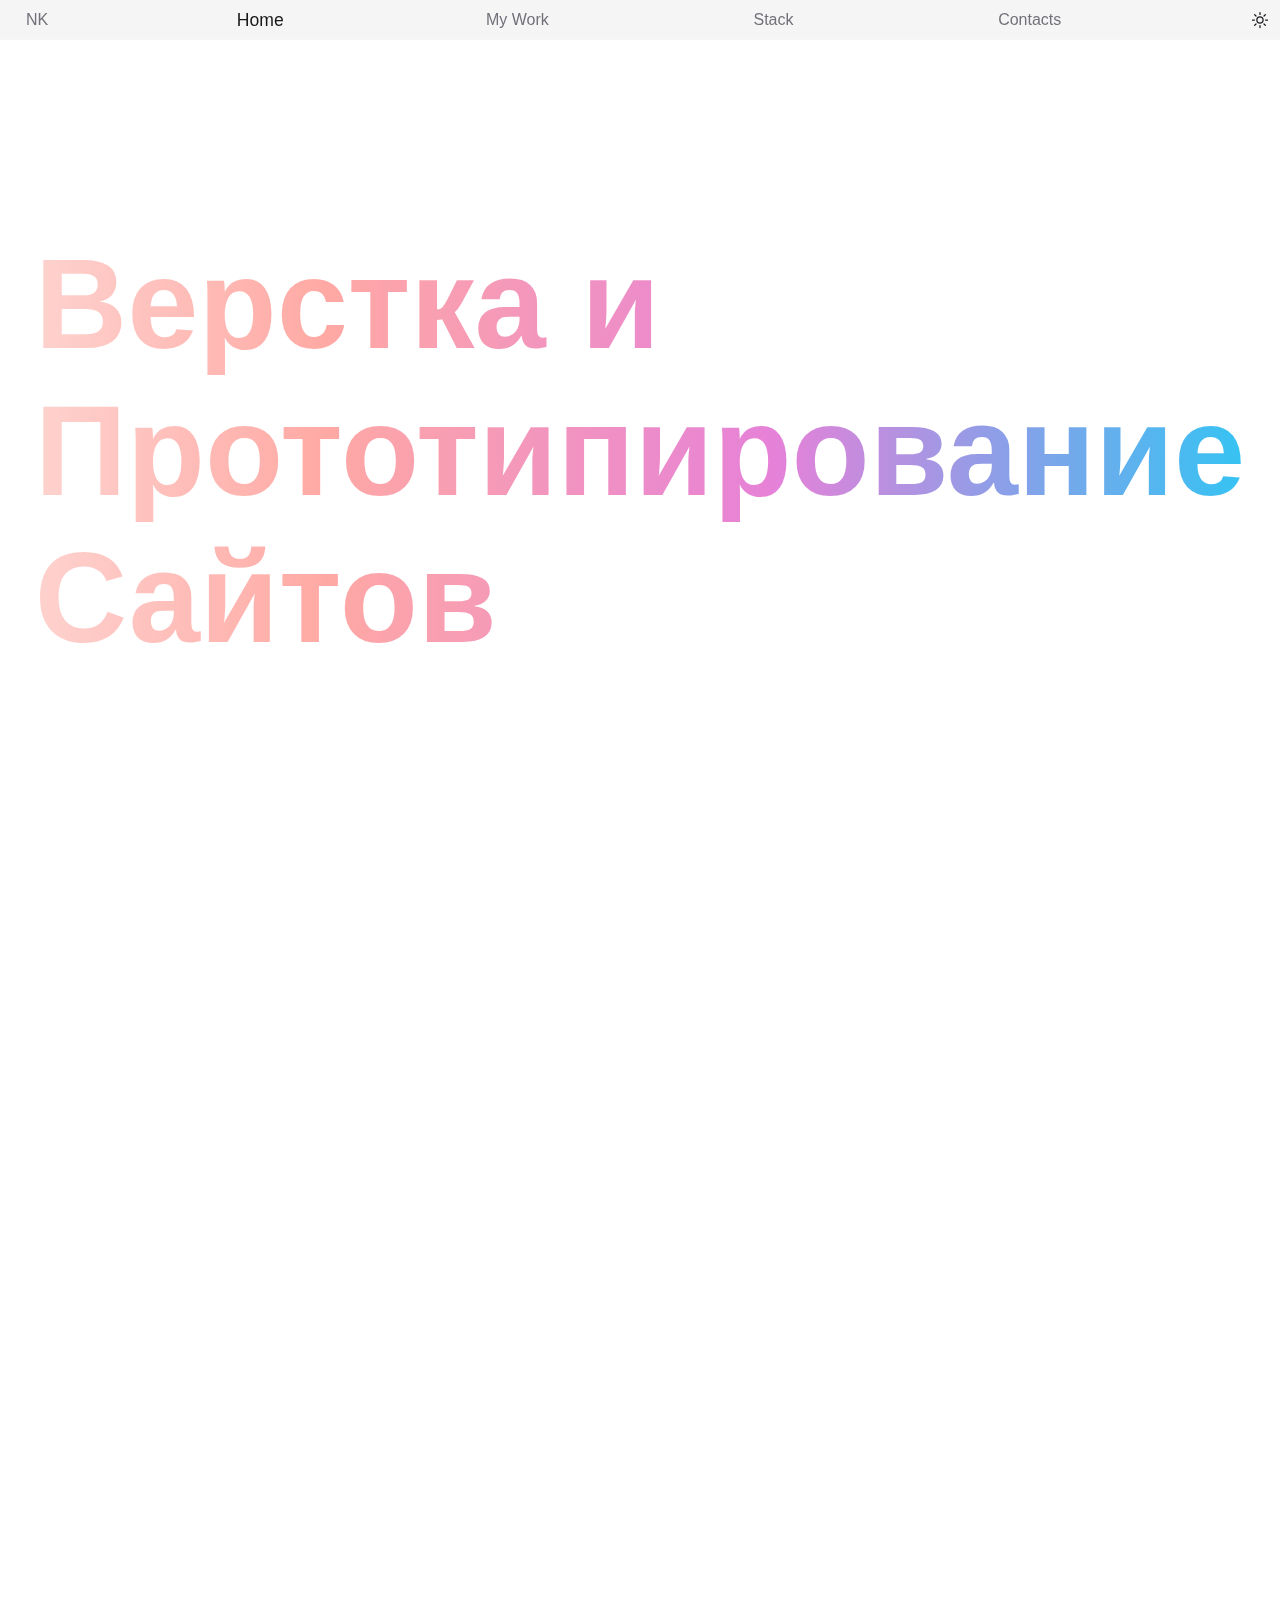
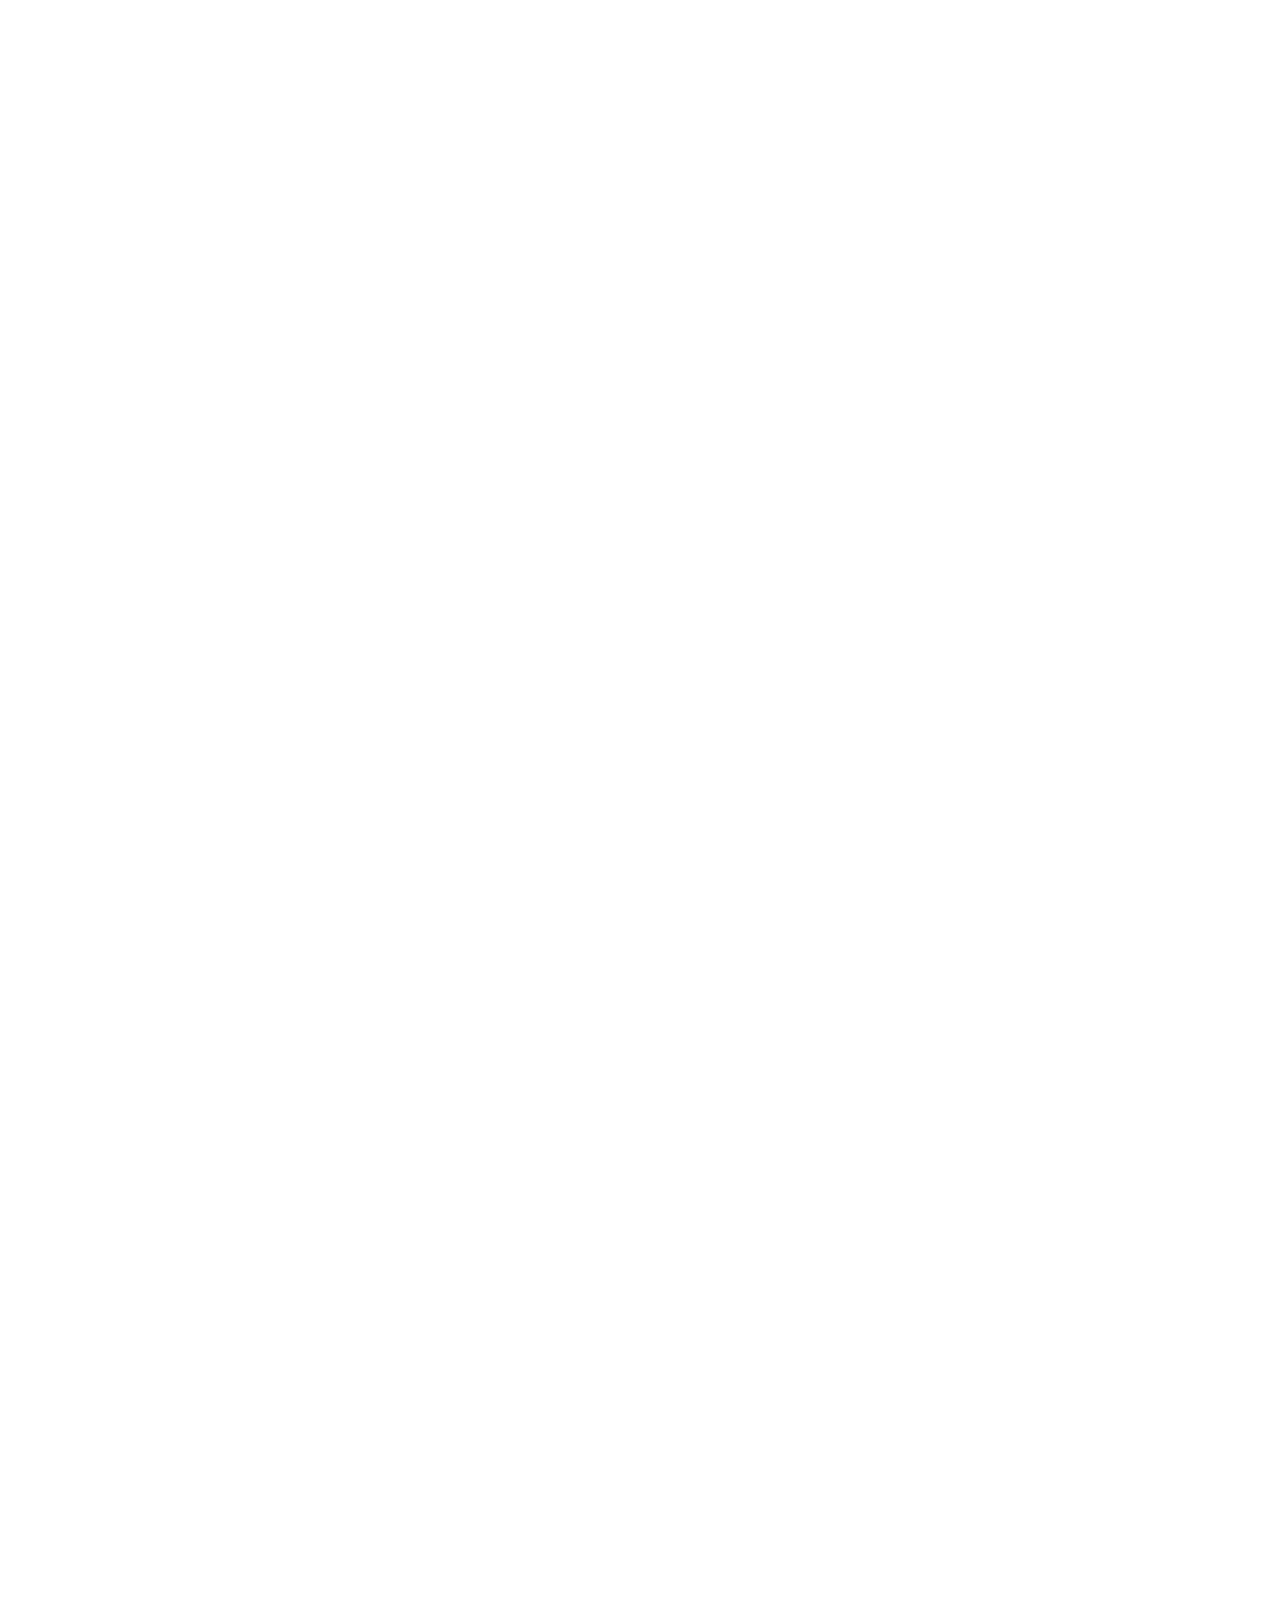
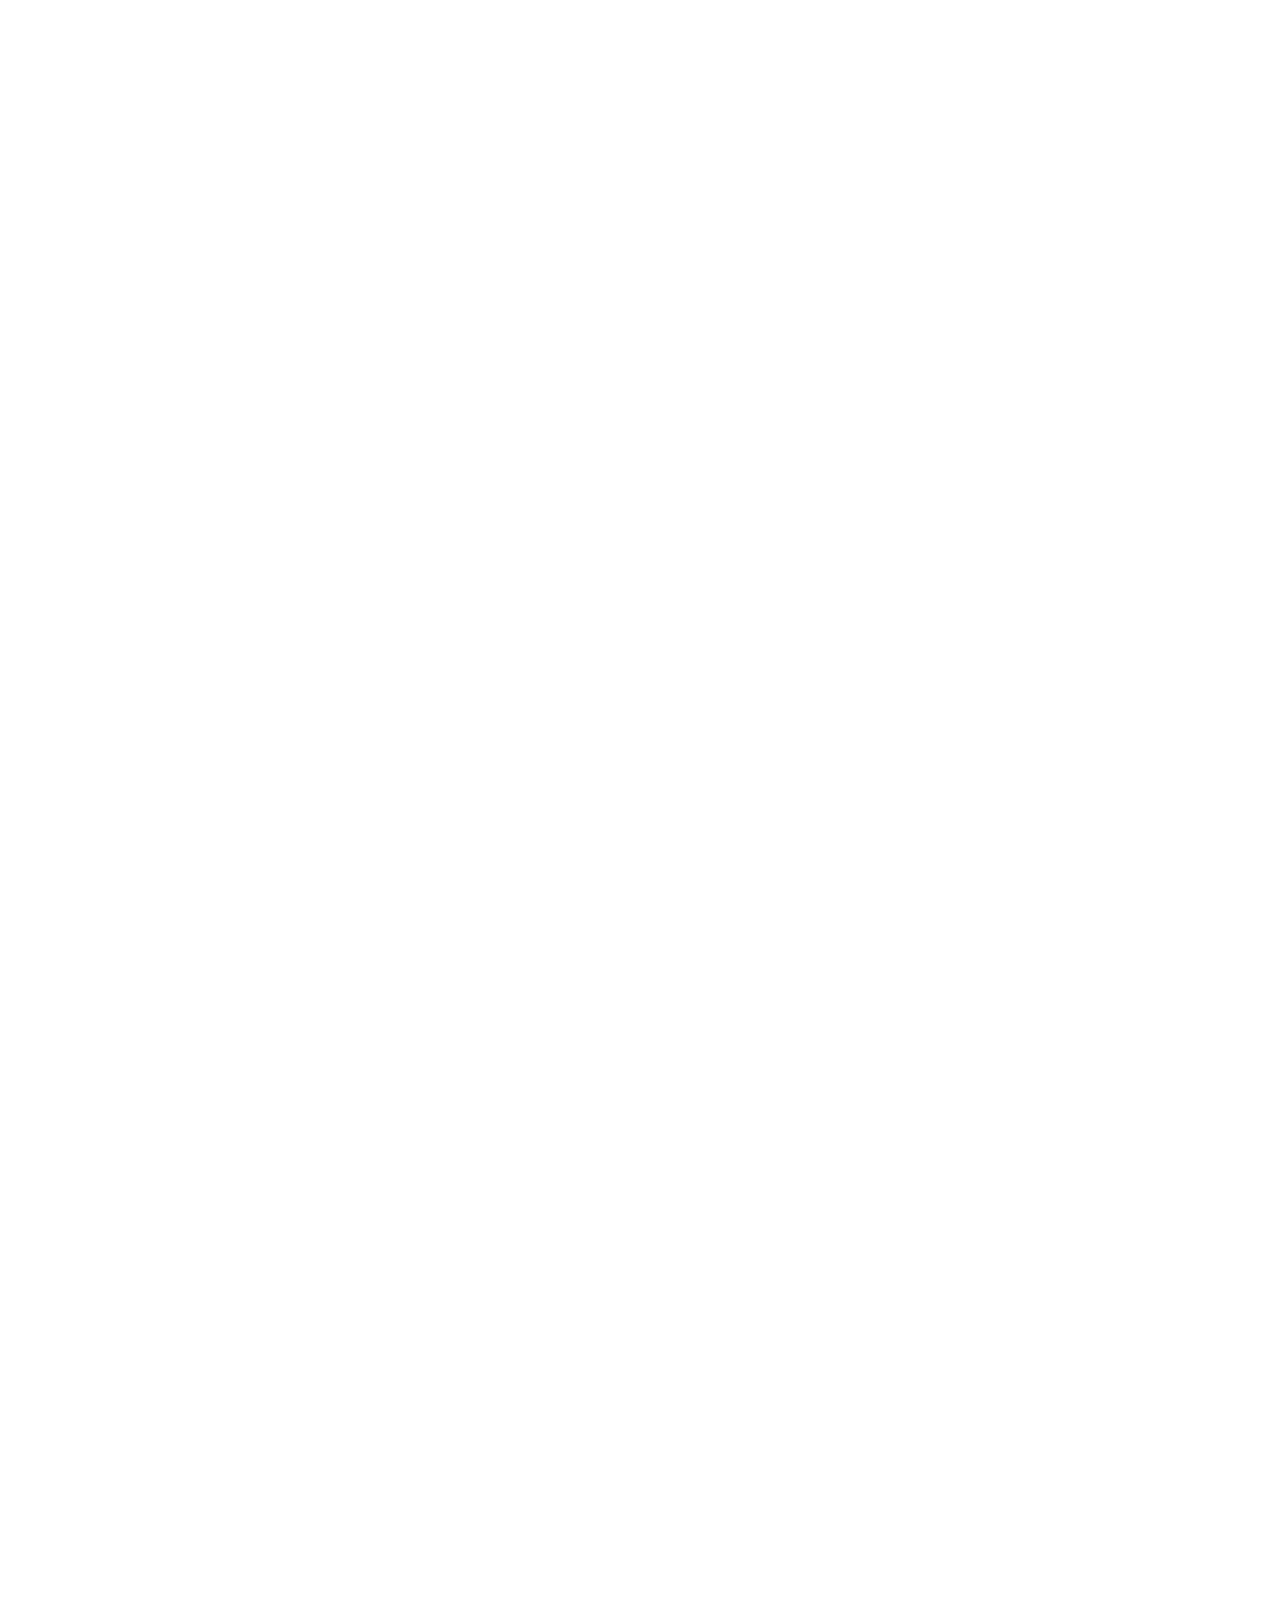
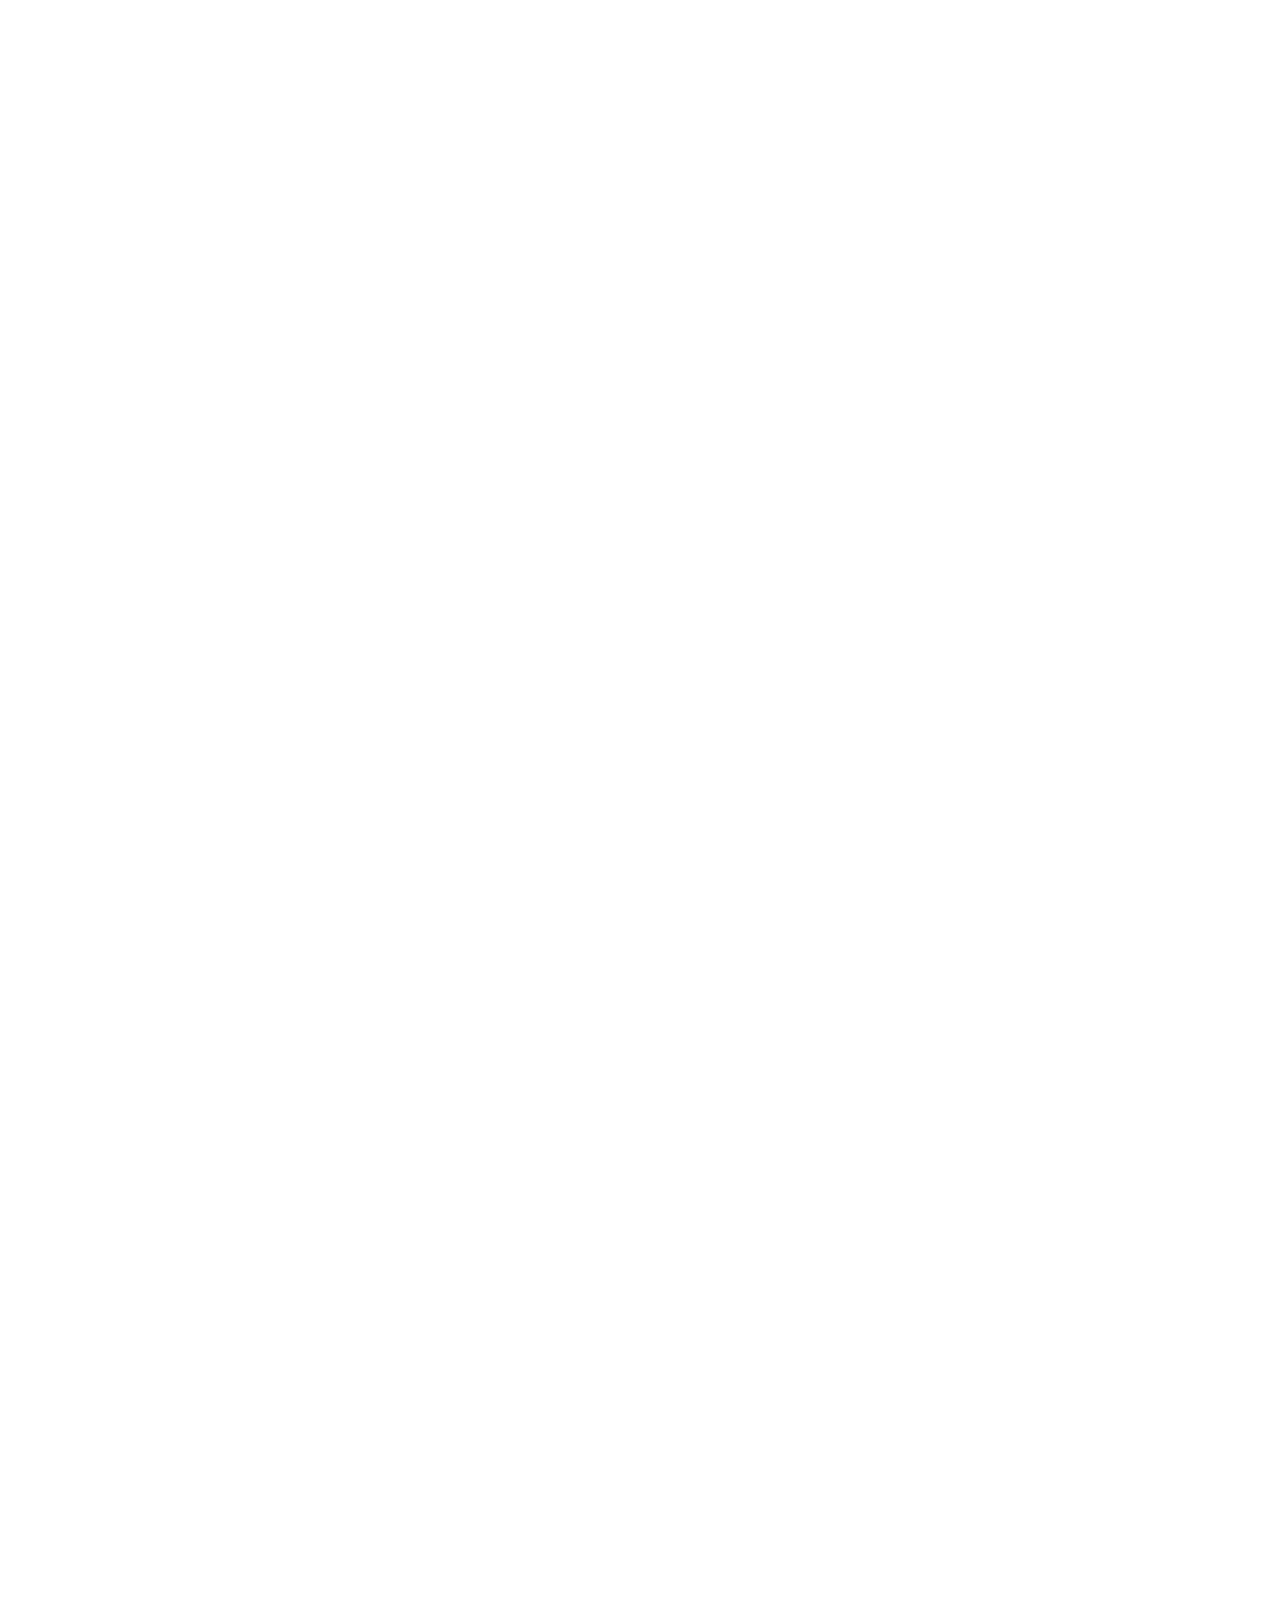
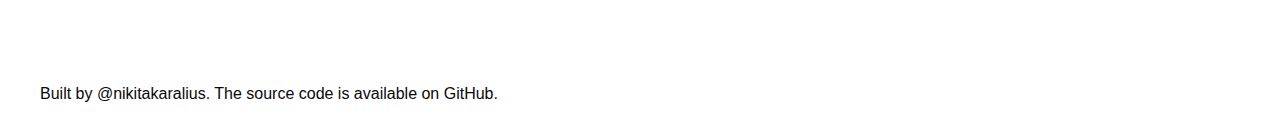
==== index.html @ 0a858f35 "Moved svgs to images" ====
<!doctype html>
<html lang="en">
<head>
  <meta charset="UTF-8">
  <meta name="viewport"
        content="width=device-width, user-scalable=no, initial-scale=1.0, maximum-scale=1.0, minimum-scale=1.0">
  <title>Nikita Karalyus</title>
  <link rel="stylesheet" href="main/css/styles.css">
  <script defer src="main/js/main.js"></script>
</head>
<body>
  <header>
    <nav>
      <ul class="nav-list nav-list-mobile">
        <li class="nav-item">
          <div class="mobile-menu">
            <span class="line line-top"></span>
            <span class="line line-bottom"></span>
          </div>
        </li>
        <li class="nav-item">
          <a href="#" class="nav-link nav-link-logo">NK</a>
        </li>
        <li class="nav-item">
          <div class="theme-toggle"></div>
        </li>
      </ul>
      <ul class="nav-list nav-list-larger">
        <li class="nav-item nav-item-hidden">
          <a href="#" class="nav-link nav-link-logo">NK</a>
        </li>
        <li class="nav-item">
          <a href="#main" class="nav-link">Home</a>
        </li>
        <li class="nav-item">
          <a href="#my-work" class="nav-link">My Work</a>
        </li>
        <li class="nav-item">
          <a href="#stack" class="nav-link">Stack</a>
        </li>
        <li class="nav-item">
          <a href="#contacts" class="nav-link">Contacts</a>
        </li>
        <li class="nav-item nav-item-hidden">
          <div class="theme-toggle"></div>
        </li>
      </ul>
    </nav>
  </header>
  <section id="main" class="main animated-appearance">
    <div class="section-content">
      <h1>Верстка и <br/> Прототипирование <br/> Сайтов</h1>
    </div>
  </section>
  <section id="my-work" class="navigation-offset animated-appearance">
    <div class="section-content">
      <h1 class="section-heading">Работы.</h1>
      <div class="carousel animated-appearance">
        <a class="apple-card" href="css-drawing">
          <img src="main/img/my-work/css-drawing.png" alt="css-drawing">
        </a>
        <a class="apple-card" href="svg-animation">
          <img src="main/img/my-work/svg-animation.png" alt="svg-animation">
        </a>
        <a class="apple-card" href="dom-test">
          <img src="main/img/my-work/dom-test.png" alt="dom-test">
        </a>
        <a class="apple-card" href="practical-work">
          <img src="main/img/my-work/practice.png" alt="practice">
        </a>
      </div>
    </div>
  </section>
  <section id="stack" class="navigation-offset animated-appearance">
    <div class="section-content">
      <h1 class="section-heading">Технологии.</h1>
      <div class>
        <img src="main/img/stack/html-logo.svg" alt="html-logo" />
        <img src="main/img/stack/css-logo.svg" alt="css-logo" />
        <img src="main/img/stack/js-logo.svg" alt="js-logo" />
      </div>
    </div>
  </section>
  <section id="contacts" class="navigation-offset section contacts animated-appearance">
    <div class="section-content">
      <h1 class="section-heading">Контакты.</h1>
    </div>
  </section>
  <footer>
    Built by @nikitakaralius. The source code is available on GitHub.
  </footer>
</body>
</html>
---- main/css/styles.css ----
:root {
  --background: #FFFFFF;
  --foreground: #09090B;
  --card: #FFFFFF;
  --card-foreground: #09090B;
  --popover: #FFFFFF;
  --popover-foreground: #09090B;
  --primary: #18181B;
  --primary-foreground: #FAFAFA;
  --secondary: #F4F4F5;
  --secondary-foreground: #18181B;
  --muted: #F4F4F5;
  --muted-foreground: #71717A;
  --accent: #F4F4F5;
  --accent-foreground: #18181B;
  --destructive: #EF4444;
  --destructive-foreground: #FAFAFA;
  --border: #E4E4E7;
  --input: #E4E4E7;
  --ring: #18181B;
  --radius: 0.5rem;
  --chart-1: #E74C3C;
  --chart-2: #3498DB;
  --chart-3: #2C3E50;
  --chart-4: #F1C40F;
  --chart-5: #E67E22;
  --background-blur: rgba(0, 0, 0, 0.04);
  --shadow: rgba(31, 38, 135, 0.37);
}

.dark {
  --background: #09090B;
  --foreground: #FAFAFA;
  --card: #09090B;
  --card-foreground: #FAFAFA;
  --popover: #09090B;
  --popover-foreground: #FAFAFA;
  --primary: #FAFAFA;
  --primary-foreground: #18181B;
  --secondary: #27272A;
  --secondary-foreground: #FAFAFA;
  --muted: #27272A;
  --muted-foreground: #A1A1AA;
  --accent: #27272A;
  --accent-foreground: #FAFAFA;
  --destructive: #7F1D1D;
  --destructive-foreground: #FAFAFA;
  --border: #27272A;
  --input: #27272A;
  --ring: #D4D4D8;
  --chart-1: #3366CC;
  --chart-2: #33CC99;
  --chart-3: #FF9933;
  --chart-4: #9933CC;
  --chart-5: #CC3366;
  --background-blur: rgba(0, 0, 0, 0.3);
  --shadow: rgba(255, 255, 255, 0.2);
}

* {
  margin: 0;
  padding: 0;
  text-decoration: none;
  font-family: 'Apple Symbols', sans-serif;
  font-weight: lighter;
  box-sizing: border-box;
  scroll-behavior: smooth;
}

body {
  background: var(--background);
  color: var(--foreground);
}

a {
  display: block;
  text-decoration: none;
}

header {
  position: fixed;
  top: 0;
  width: 100%;
  height: 40px;
  z-index: 1024;
  background: var(--background-blur);
  backdrop-filter: blur(10px);
  border-bottom: 1px solid rgba(255, 255, 255, 0.1);
  padding: 0 10px;
}

.no-scroll {
  overflow: hidden;
}

.nav-list {
  list-style: none;
  display: flex;
  align-items: center;
  flex-shrink: 1;
  justify-content: space-between;
}

.nav-list-mobile {
  display: none;
}

.nav-link {
  color: var(--muted-foreground);
  transition: 0.2s ease-in-out;
  padding: 0 1rem;
}

.nav-link:hover {
  color: var(--primary);
}

.nav-link-active {
  color: var(--primary) !important;
  transform: scale(1.1);
}

.nav-link-logo {
  width: 40px;
  height: 40px;
  align-content: center;
}

.theme-toggle {
  width: 20px;
  height: 20px;
  cursor: pointer;
  background-color: var(--primary); /* Set the stroke color you want */
  -webkit-mask: url("/main/img/navbar/theme-toggle.svg") center no-repeat;
  mask: url("/main/img/navbar/theme-toggle.svg") center no-repeat;
  -webkit-mask-size: cover;
  mask-size: cover;
}

.section {
  min-height: 100vh;
}

.main {
  display: flex;
  justify-content: center;
  align-items: center;
  min-height: 100vh;
  padding: 15px;
}

.main h1 {
  font-size: min(10vw, 10rem);
  font-weight: bold;
  background-image: linear-gradient(-90deg, #35C3F3 0%, #8b9fe8 20%, #e681d8 39%, #ffa9a4 76%, #FED2CE 100%);
  background-clip: text;
  -webkit-background-clip: text;
  color: transparent;
  transition: font-size 0.1s ease-out;
}

.section-content {
  display: flex;
  flex-direction: column;
}

.section-heading {
  padding-left: max(10px, 3vw);
  font-size: 2rem;
  font-weight: bold;
}

footer {
  padding: 20px 40px;
  border-top: 1px solid rgba(255, 255, 255, 0.1);
}

.animated-appearance {
  opacity: 0;
  transform: translateY(50px);
  transition: opacity 1s ease, transform 1s ease;
}

.animated-appearance.visible {
  opacity: 1;
  transform: translateY(0);
}

.carousel {
  padding: 0 10px;
  display: flex;
  overflow-x: auto;
  gap: 15px;
  scroll-behavior: smooth;
  height: calc(35vw + 50px);
  align-items: center;

  ::-webkit-scrollbar {
    display: none;
  }

  -ms-overflow-style: none;
  scrollbar-width: none;
}

.carousel li {
  list-style-type: none;
  cursor: pointer;
}

.apple-card {
  display: flex;
  width: 35vw;
  height: 35vw;
  background: rgba(255, 255, 255, 0.1);
  border-radius: 20px;
  backdrop-filter: blur(10px);
  border: 1px solid rgba(255, 255, 255, 0.2);
  box-shadow: 0 4px 4px 0 var(--shadow);
  transition: all 0.3s ease;
  position: relative;
  overflow: clip;
}

.card-content {
  padding: 20px;
  color: #fff;
}

.apple-card:hover {
  transform: translateY(-5px);
  box-shadow: 0 5px 5px 0 var(--shadow);
}

.apple-card::after {
  content: '';
  position: absolute;
  top: 0;
  left: 0;
  right: 0;
  bottom: 0;
  background: radial-gradient(circle at top left, rgba(255,255,255,0.3), transparent 70%);
  opacity: 0;
  transition: opacity 0.3s ease;
}

.apple-card:hover::after {
  opacity: 1;
}

@media screen and (max-width: 768px) {
  * {
    scroll-behavior: auto;
  }

  header {
    transition: background 0.36s cubic-bezier(0.32, 0.08, 0.24, 1),
                height 0.56s cubic-bezier(0.32, 0.08, 0.24, 1);
  }

  .nav-list {
    margin-top: 0;
  }

  .nav-list-larger {
    display: none;
  }

  .nav-list-mobile {
    display: flex;
  }

  .nav-item {
    display: flex;
    justify-content: center;
  }

  .nav-item-hidden {
    display: none;
  }

  .theme-toggle {
    z-index: 4096;
  }

  .mobile-menu {
    position: relative;
    z-index: 4096;
    width: 100%;
    height: 100%;
    display: flex;
    flex-direction: column;
    cursor: pointer;
  }

  .mobile-menu::before {
    content: '';
    position: absolute;
    top: -15px;
    right: -30px;
    bottom: -15px;
    left: -10px;
    z-index: 4096;
  }

  .line {
    position: absolute;
    width: 20px;
    height: 1px;
    background-color: var(--primary);
    transition: margin-top .3192s cubic-bezier(0.04, 0.04, 0.12, 0.96);
  }

  .line-top {
    margin-top: 3px;
  }

  .line-bottom {
    margin-top: -.4rem;
  }

  .active .line-top {
    margin-top: 0;
    transform: rotate(45deg);
    transition: transform .3192s .1s cubic-bezier(0.04, 0.04, 0.12, 0.96);
  }

  .active .line-bottom {
    margin-top: 0;
    transform: rotate(-45deg);
    transition: transform .3192s .1s cubic-bezier(0.04, 0.04, 0.12, 0.96);
  }

  header.active {
    height: 100%;
    background-color: var(--background);
  }

  .nav-link-logo {
    position: relative;
    z-index: 4096;
  }

  .nav-list-larger {
    position: fixed;
    top: 0;
    left: 0;
    width: 100%;
    height: 0;
    display: block;
    padding: 100px 20px;
    z-index: 2048;
    box-sizing: border-box;
    transition: opacity 0.3s;
    opacity: 0;
    font-size: 18px;
    visibility: hidden;
  }

  .active .nav-list-larger {
    width: 100%;
    height: 100vh;
    opacity: 1;
    visibility: visible;
  }

  .nav-list-larger .nav-item {
    width: 100%;
    justify-content: flex-start;
    border-bottom: 1px solid var(--border);
    margin-top: 18px;
  }

  .nav-list-larger .nav-item:nth-child(5) {
    border-bottom: none
  }

  .active .nav-list-larger .nav-item {
    animation: fadeIn 1s ease-in;
  }

  @keyframes fadeIn {
    from {
      opacity: 0;
    }
    to {
      opacity: 1;
    }
  }

  .apple-card {
    width: 50vw;
    height: 50vw;
  }

  .carousel {
    height: calc(50vw + 50px);
  }
}

.navigation-offset {
  padding: 60px 0;
}
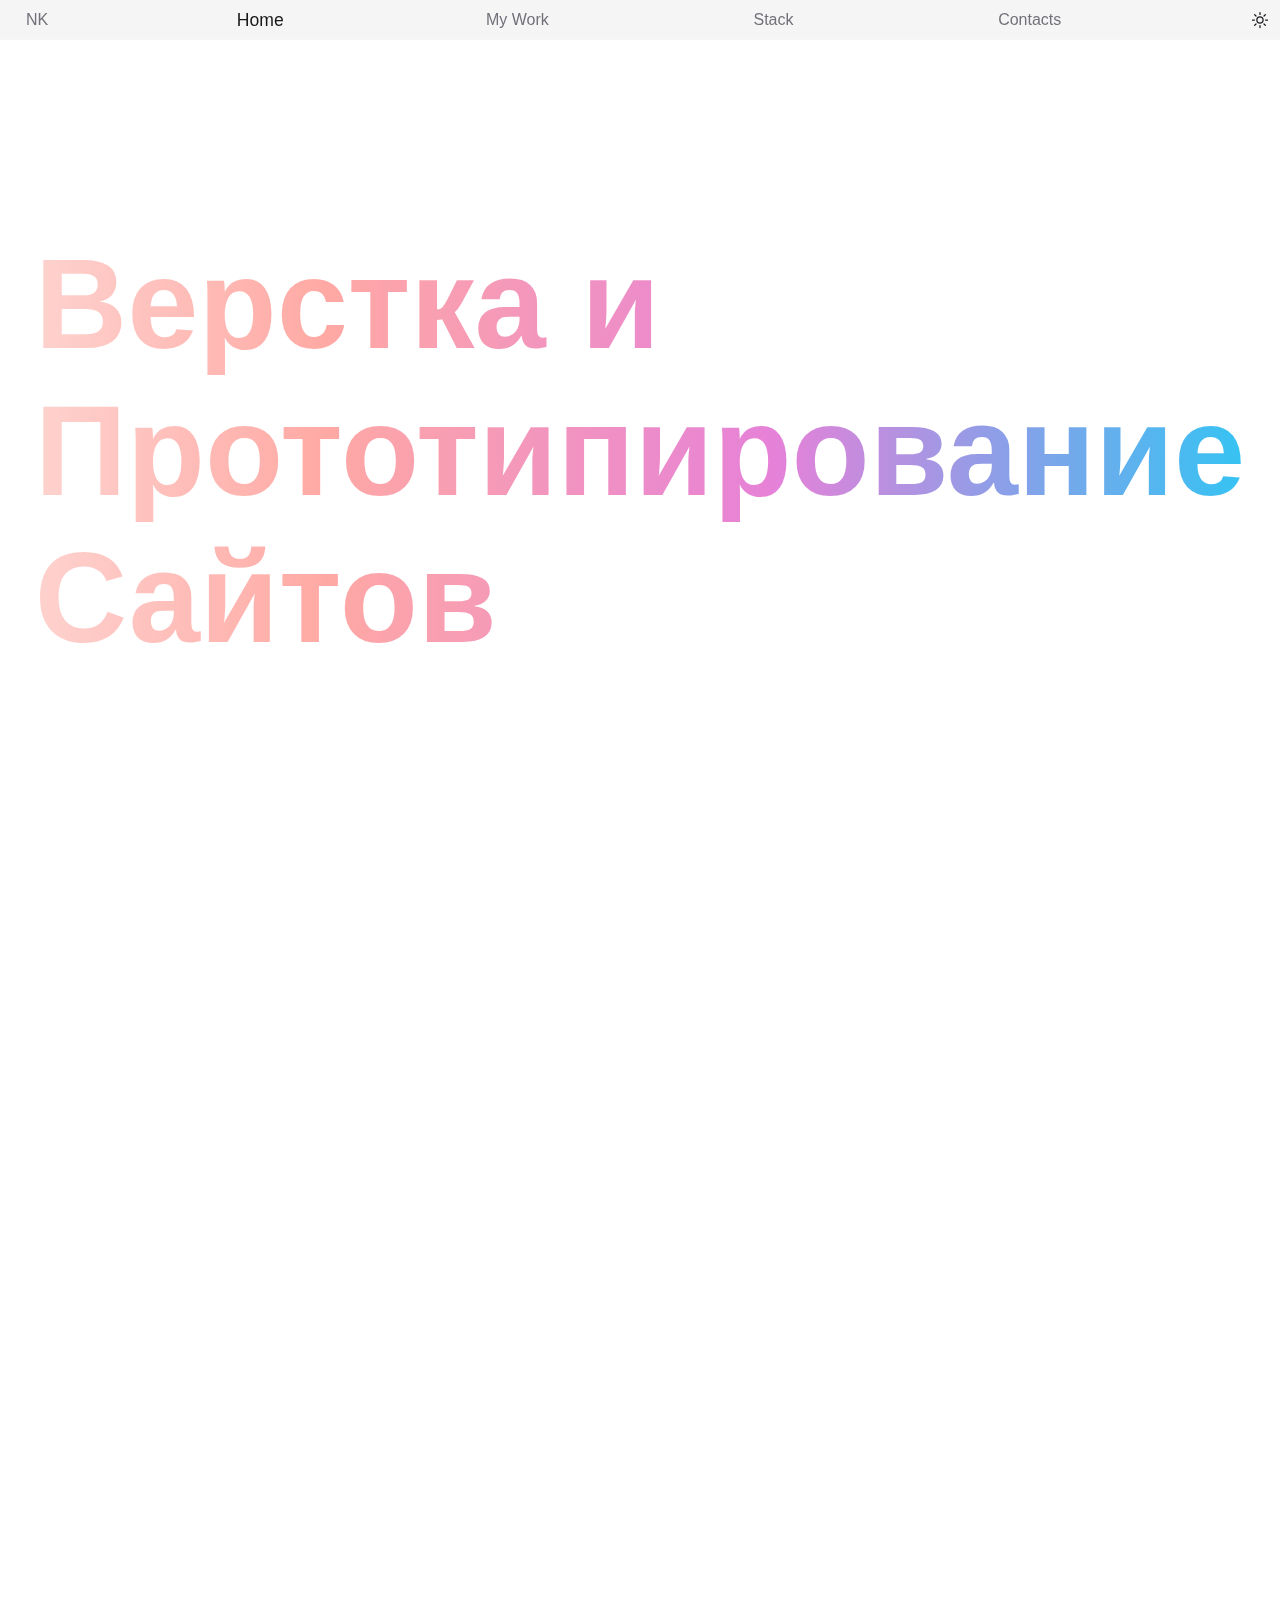
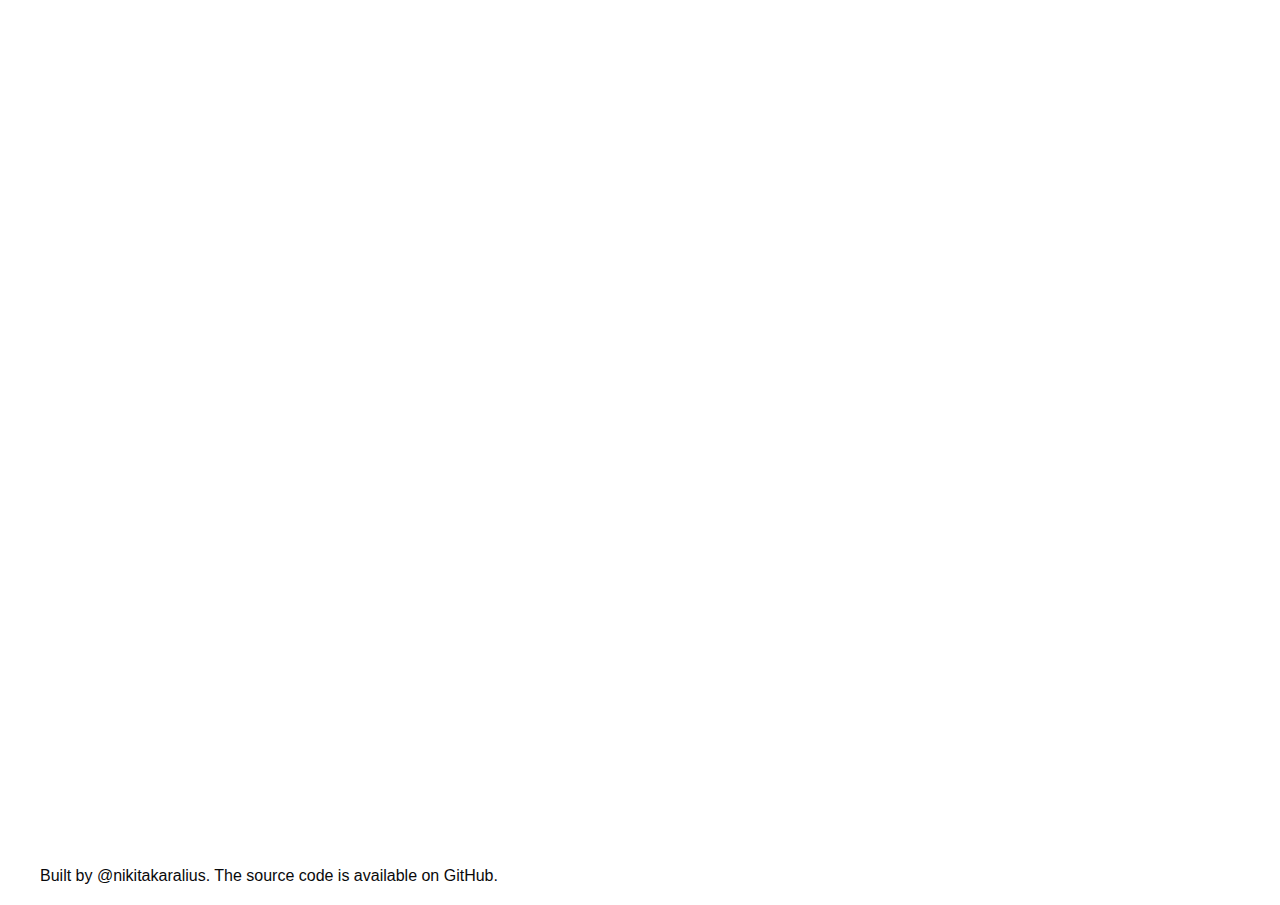
==== commit 23c7a3d3: "Added stack section" ====
--- a/index.html
+++ b/index.html
@@ -74,14 +74,26 @@
   <section id="stack" class="navigation-offset animated-appearance">
     <div class="section-content">
       <h1 class="section-heading">Технологии.</h1>
-      <div class>
-        <img src="main/img/stack/html-logo.svg" alt="html-logo" />
-        <img src="main/img/stack/css-logo.svg" alt="css-logo" />
-        <img src="main/img/stack/js-logo.svg" alt="js-logo" />
+      <div class="stack-container animated-appearance">
+        <div class="stack-item">
+          <img src="main/img/stack/html-logo.svg" alt="html-logo" />
+          <h2>HTML5</h2>
+          <p>HTML5 используется для структурирования и представления содержимого веб-страниц, обеспечивая семантическую разметку и улучшенную поддержку мультимедиа, таких как аудио и видео. Кроме того, HTML5 включает в себя новые API и элементы, которые позволяют создавать более интерактивные и динамичные веб-приложения без необходимости в сторонних плагинах</p>
+        </div>
+        <div class="stack-item">
+          <img src="main/img/stack/css-logo.svg" alt="css-logo" />
+          <h2>CSS3</h2>
+          <p>CSS3 используется для оформления веб-страниц, позволяя разработчикам задавать стили, такие как цвета, шрифты и расположение элементов, что улучшает визуальное восприятие контента. Кроме того, CSS3 поддерживает анимации и переходы, что позволяет создавать более интерактивные и динамичные пользовательские интерфейсы без необходимости в JavaScript.</p>
+        </div>
+        <div class="stack-item">
+          <img src="main/img/stack/js-logo.svg" alt="js-logo" />
+          <h2>JavaScript</h2>
+          <p>JavaScript — это язык программирования, который привносит интерактивность и динамичность на веб-страницы, позволяя создавать анимации, управлять пользовательскими действиями и обновлять контент без перезагрузки. Он служит основой для разработки современных веб-приложений, обеспечивая возможность взаимодействия с сервером и манипуляции элементами DOM.</p>
+        </div>
       </div>
     </div>
   </section>
-  <section id="contacts" class="navigation-offset section contacts animated-appearance">
+  <section id="contacts" class="navigation-offset contacts animated-appearance">
     <div class="section-content">
       <h1 class="section-heading">Контакты.</h1>
     </div>
--- a/main/css/styles.css
+++ b/main/css/styles.css
@@ -248,6 +248,24 @@
   opacity: 1;
 }
 
+.stack-container {
+  display: flex;
+  flex-wrap: wrap;
+  gap: 15px;
+  padding: 10px;
+  justify-content: center;
+}
+
+.stack-item {
+  height: max(32%, 320px);
+  width: max(32%, 320px);
+}
+
+.stack-item p {
+  margin-top: 10px;
+  font-size: 14px;
+}
+
 @media screen and (max-width: 768px) {
   * {
     scroll-behavior: auto;
@@ -393,6 +411,10 @@
     height: 50vw;
   }
 
+  .section-heading {
+    padding: 30px;
+  }
+
   .carousel {
     height: calc(50vw + 50px);
   }
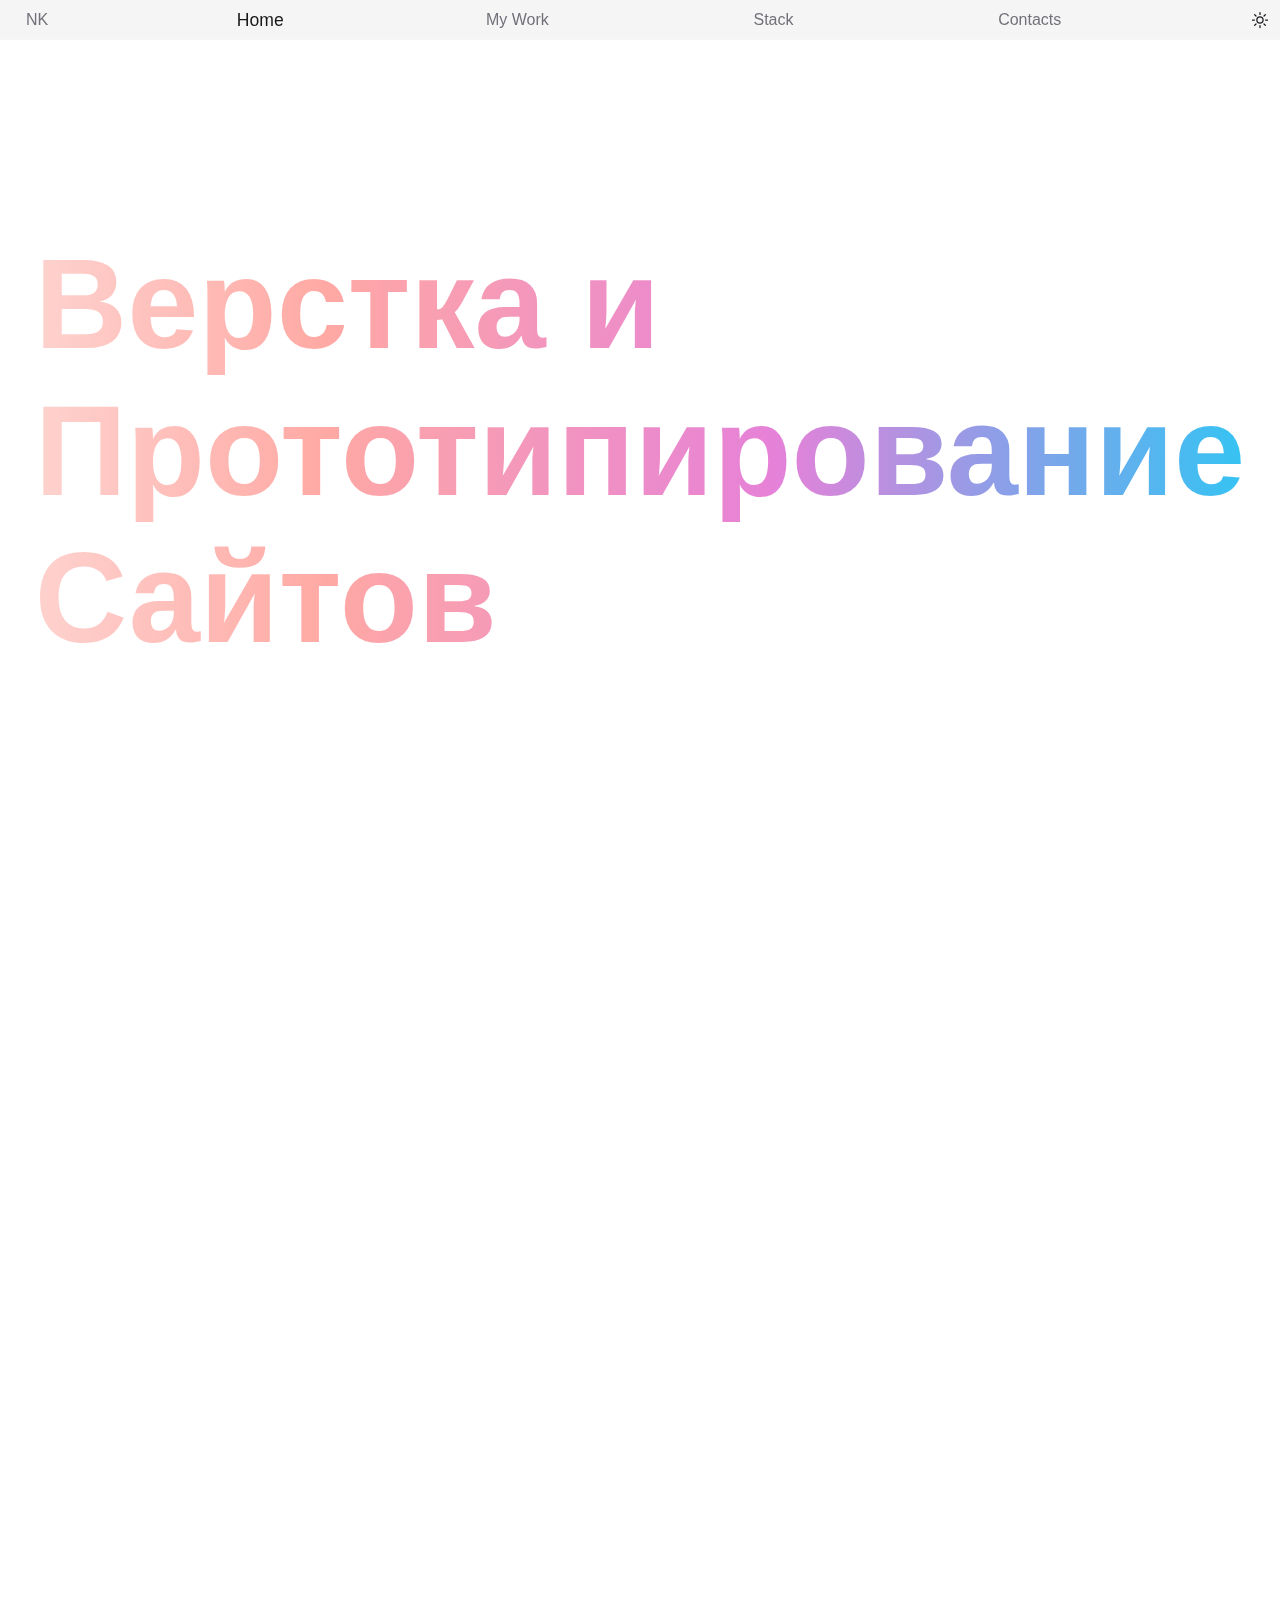
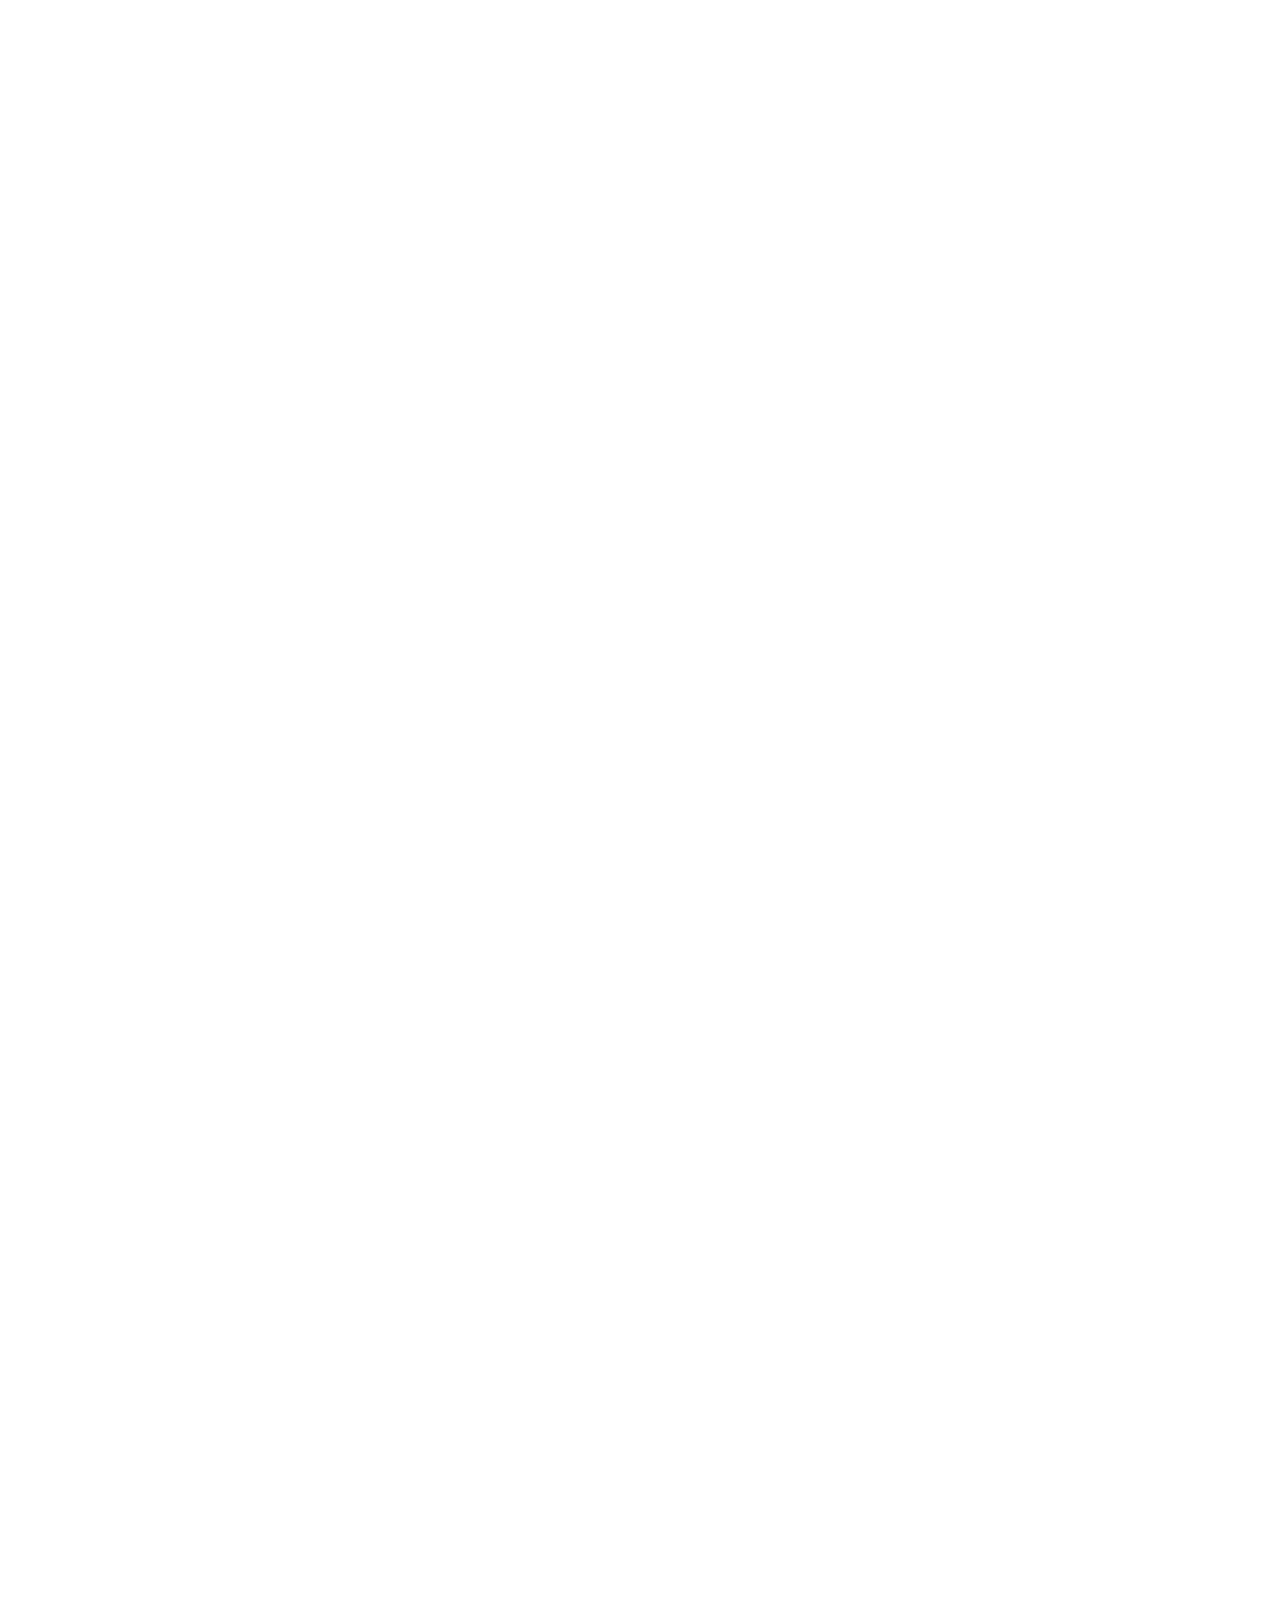
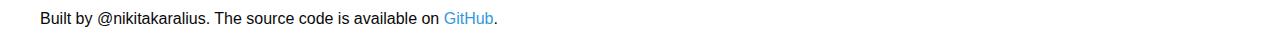
==== commit 183b4356: "WIP" ====
--- a/index.html
+++ b/index.html
@@ -56,16 +56,16 @@
     <div class="section-content">
       <h1 class="section-heading">Работы.</h1>
       <div class="carousel animated-appearance">
-        <a class="apple-card" href="css-drawing">
+        <a class="card" href="css-drawing">
           <img src="main/img/my-work/css-drawing.png" alt="css-drawing">
         </a>
-        <a class="apple-card" href="svg-animation">
+        <a class="card" href="svg-animation">
           <img src="main/img/my-work/svg-animation.png" alt="svg-animation">
         </a>
-        <a class="apple-card" href="dom-test">
+        <a class="card" href="dom-test">
           <img src="main/img/my-work/dom-test.png" alt="dom-test">
         </a>
-        <a class="apple-card" href="practical-work">
+        <a class="card" href="practical-work">
           <img src="main/img/my-work/practice.png" alt="practice">
         </a>
       </div>
@@ -93,13 +93,24 @@
       </div>
     </div>
   </section>
-  <section id="contacts" class="navigation-offset contacts animated-appearance">
+  <section id="contacts" class="navigation-offset section animated-appearance">
     <div class="section-content">
       <h1 class="section-heading">Контакты.</h1>
+      <ul class="contact-list">
+        <li>
+          <h2>GitHub</h2>
+        </li>
+        <li>
+          <h2>Email</h2>
+        </li>
+        <li>
+          <h2>Telegram</h2>
+        </li>
+      </ul>
     </div>
   </section>
   <footer>
-    Built by @nikitakaralius. The source code is available on GitHub.
+    Built by @nikitakaralius. The source code is available on <a href="https://github.com/nikitakaralius">GitHub</a>.
   </footer>
 </body>
 </html>
--- a/main/css/styles.css
+++ b/main/css/styles.css
@@ -175,6 +175,11 @@
   border-top: 1px solid rgba(255, 255, 255, 0.1);
 }
 
+footer a {
+  display: inline;
+  color: var(--chart-2);
+}
+
 .animated-appearance {
   opacity: 0;
   transform: translateY(50px);
@@ -208,7 +213,7 @@
   cursor: pointer;
 }
 
-.apple-card {
+.card {
   display: flex;
   width: 35vw;
   height: 35vw;
@@ -227,12 +232,12 @@
   color: #fff;
 }
 
-.apple-card:hover {
+.card:hover {
   transform: translateY(-5px);
   box-shadow: 0 5px 5px 0 var(--shadow);
 }
 
-.apple-card::after {
+.card::after {
   content: '';
   position: absolute;
   top: 0;
@@ -244,7 +249,7 @@
   transition: opacity 0.3s ease;
 }
 
-.apple-card:hover::after {
+.card:hover::after {
   opacity: 1;
 }
 
@@ -406,7 +411,7 @@
     }
   }
 
-  .apple-card {
+  .card {
     width: 50vw;
     height: 50vw;
   }
@@ -423,3 +428,8 @@
 .navigation-offset {
   padding: 60px 0;
 }
+
+.contact-list {
+  list-style-type: none;
+  padding: 15px;
+}
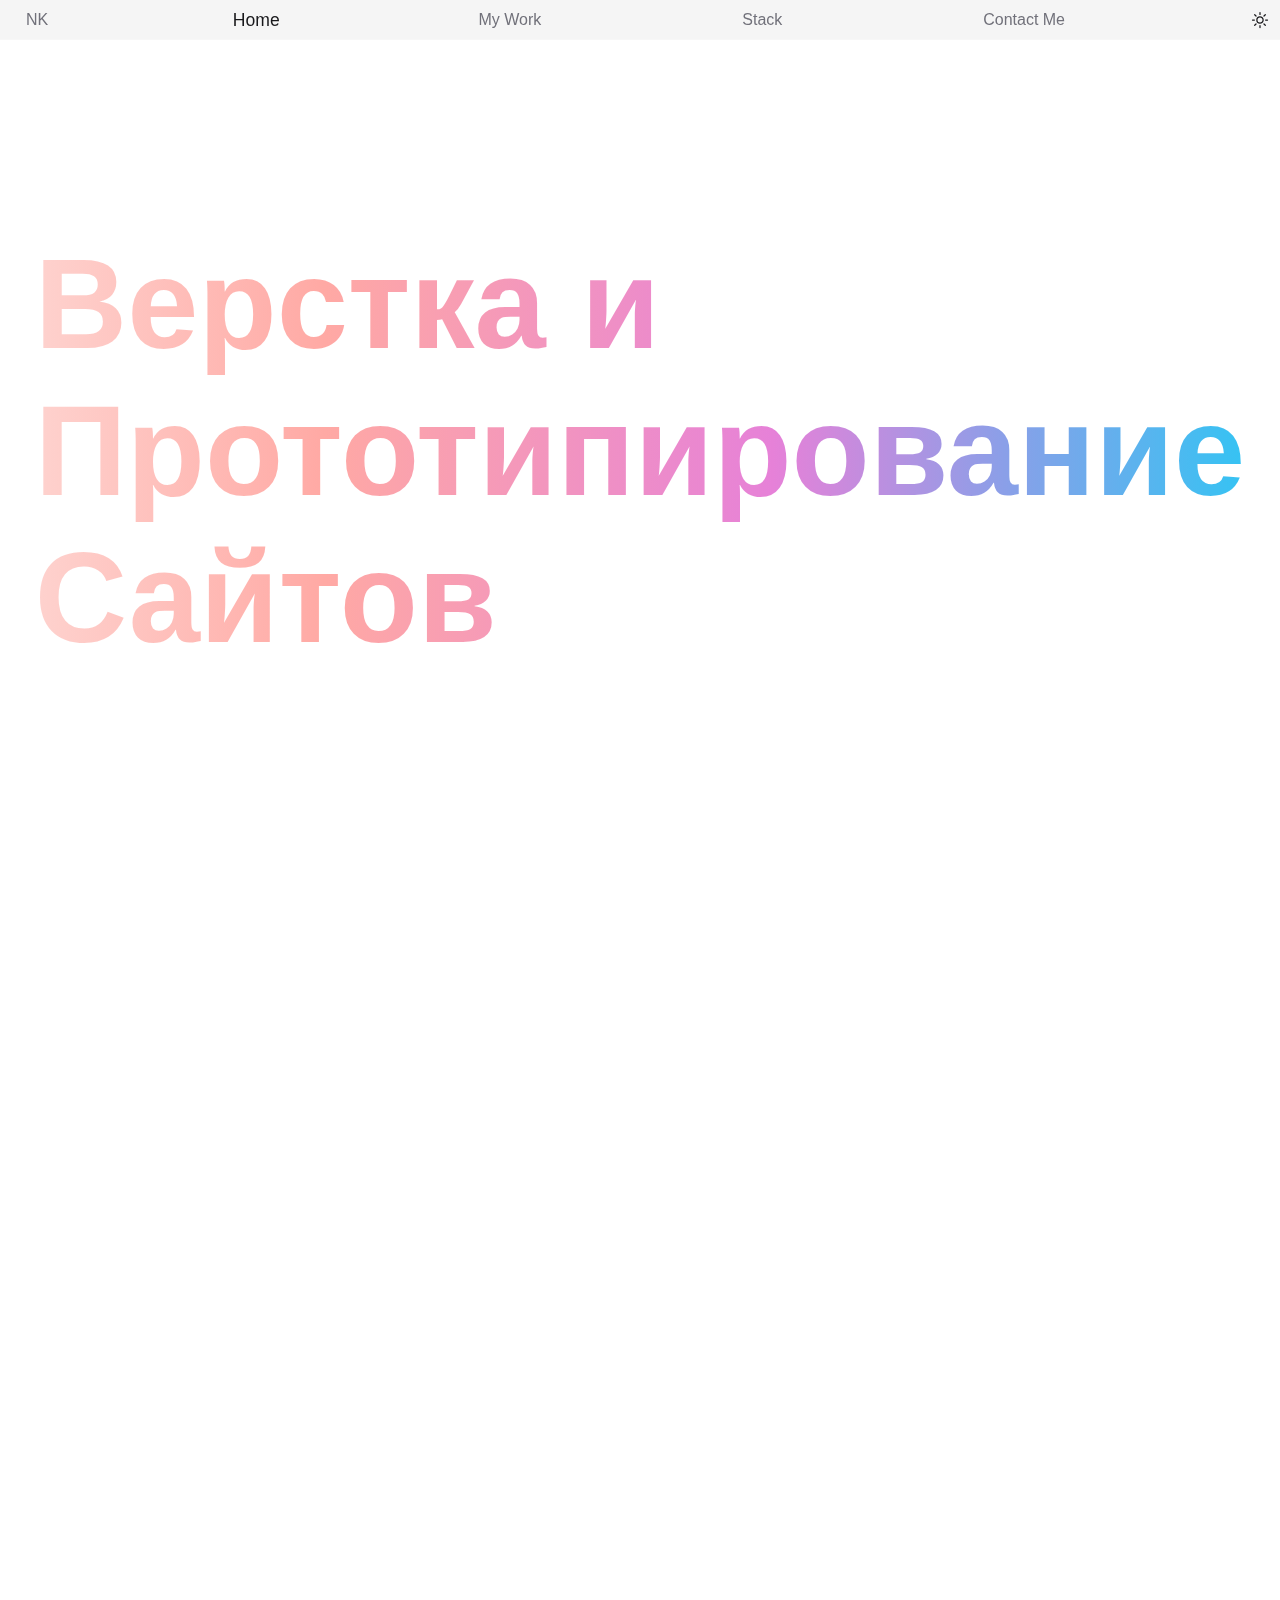
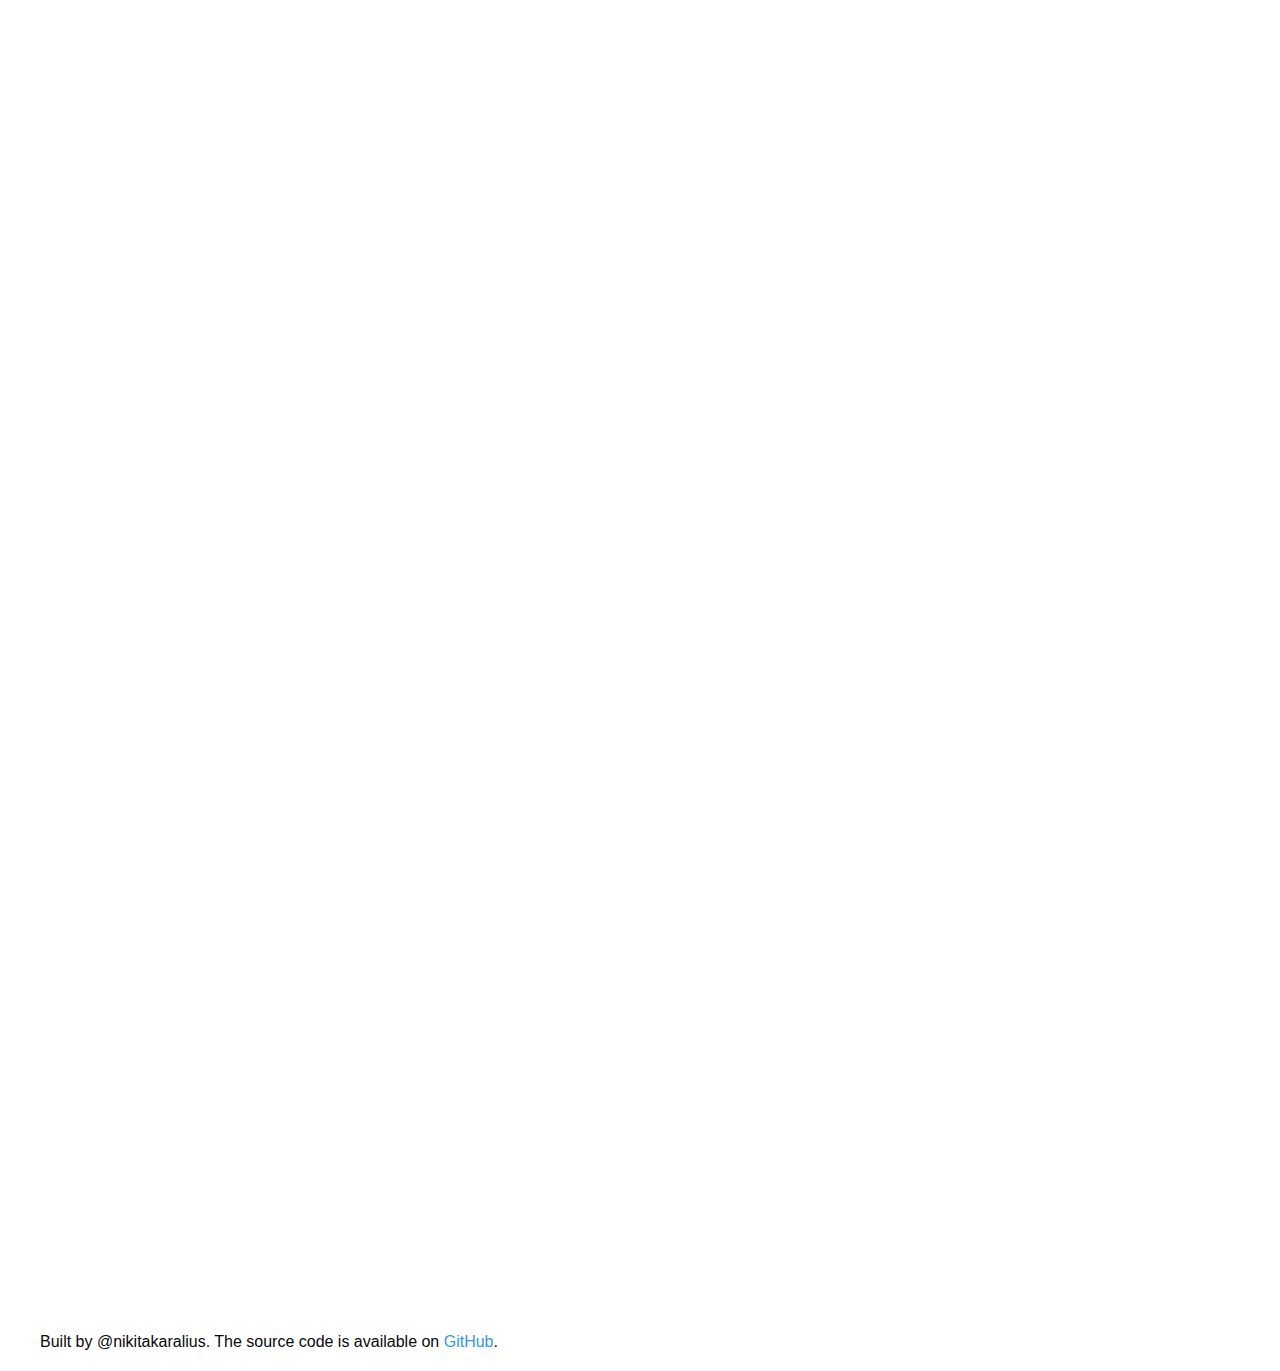
==== commit 01ba6696: "Added contact me section" ====
--- a/index.html
+++ b/index.html
@@ -39,7 +39,7 @@
           <a href="#stack" class="nav-link">Stack</a>
         </li>
         <li class="nav-item">
-          <a href="#contacts" class="nav-link">Contacts</a>
+          <a href="#contacts" class="nav-link">Contact Me</a>
         </li>
         <li class="nav-item nav-item-hidden">
           <div class="theme-toggle"></div>
@@ -93,20 +93,24 @@
       </div>
     </div>
   </section>
-  <section id="contacts" class="navigation-offset section animated-appearance">
+  <section id="contacts" class="navigation-offset animated-appearance">
     <div class="section-content">
-      <h1 class="section-heading">Контакты.</h1>
-      <ul class="contact-list">
-        <li>
-          <h2>GitHub</h2>
-        </li>
-        <li>
-          <h2>Email</h2>
-        </li>
-        <li>
-          <h2>Telegram</h2>
-        </li>
-      </ul>
+      <h1 class="section-heading">Связаться.</h1>
+      <form action="#" method="POST" class="contact-form">
+        <div class="form-group">
+          <label for="name">Имя:</label>
+          <input type="text" id="name" name="name" required>
+        </div>
+        <div class="form-group">
+          <label for="email">Почта:</label>
+          <input type="email" id="email" name="email" required>
+        </div>
+        <div class="form-group">
+          <label for="message">Сообщение:</label>
+          <textarea id="message" name="message" rows="5" required></textarea>
+        </div>
+        <button type="submit" class="submit-button">Отправить</button>
+      </form>
     </div>
   </section>
   <footer>
--- a/main/css/styles.css
+++ b/main/css/styles.css
@@ -217,7 +217,6 @@
   display: flex;
   width: 35vw;
   height: 35vw;
-  background: rgba(255, 255, 255, 0.1);
   border-radius: 20px;
   backdrop-filter: blur(10px);
   border: 1px solid rgba(255, 255, 255, 0.2);
@@ -429,7 +428,44 @@
   padding: 60px 0;
 }
 
-.contact-list {
-  list-style-type: none;
-  padding: 15px;
-}
+.contact-form {
+  display: flex;
+  flex-direction: column;
+  margin: 40px auto;
+  width: max(50%, 450px);
+  gap: 15px;
+  padding: 30px;
+  backdrop-filter: blur(10px);
+  border-radius: 20px;
+  border: 1px solid var(--border);
+  box-shadow: 0 4px 4px 0 var(--shadow);
+}
+
+label {
+  display: block;
+  margin-bottom: 5px;
+}
+
+input[type="text"],
+input[type="email"],
+textarea {
+  width: 100%;
+  padding: 10px;
+  border: 1px solid var(--border);
+  border-radius: 4px;
+  resize: vertical;
+  background: var(--background);
+  color: var(--primary);
+  box-shadow: 0 1px 1px 0 var(--shadow);
+}
+
+.submit-button {
+  display: block;
+  width: 100%;
+  padding: 10px;
+  background-color: var(--chart-2);
+  color: var(--primary);
+  border: none;
+  border-radius: 5px;
+  cursor: pointer;
+}
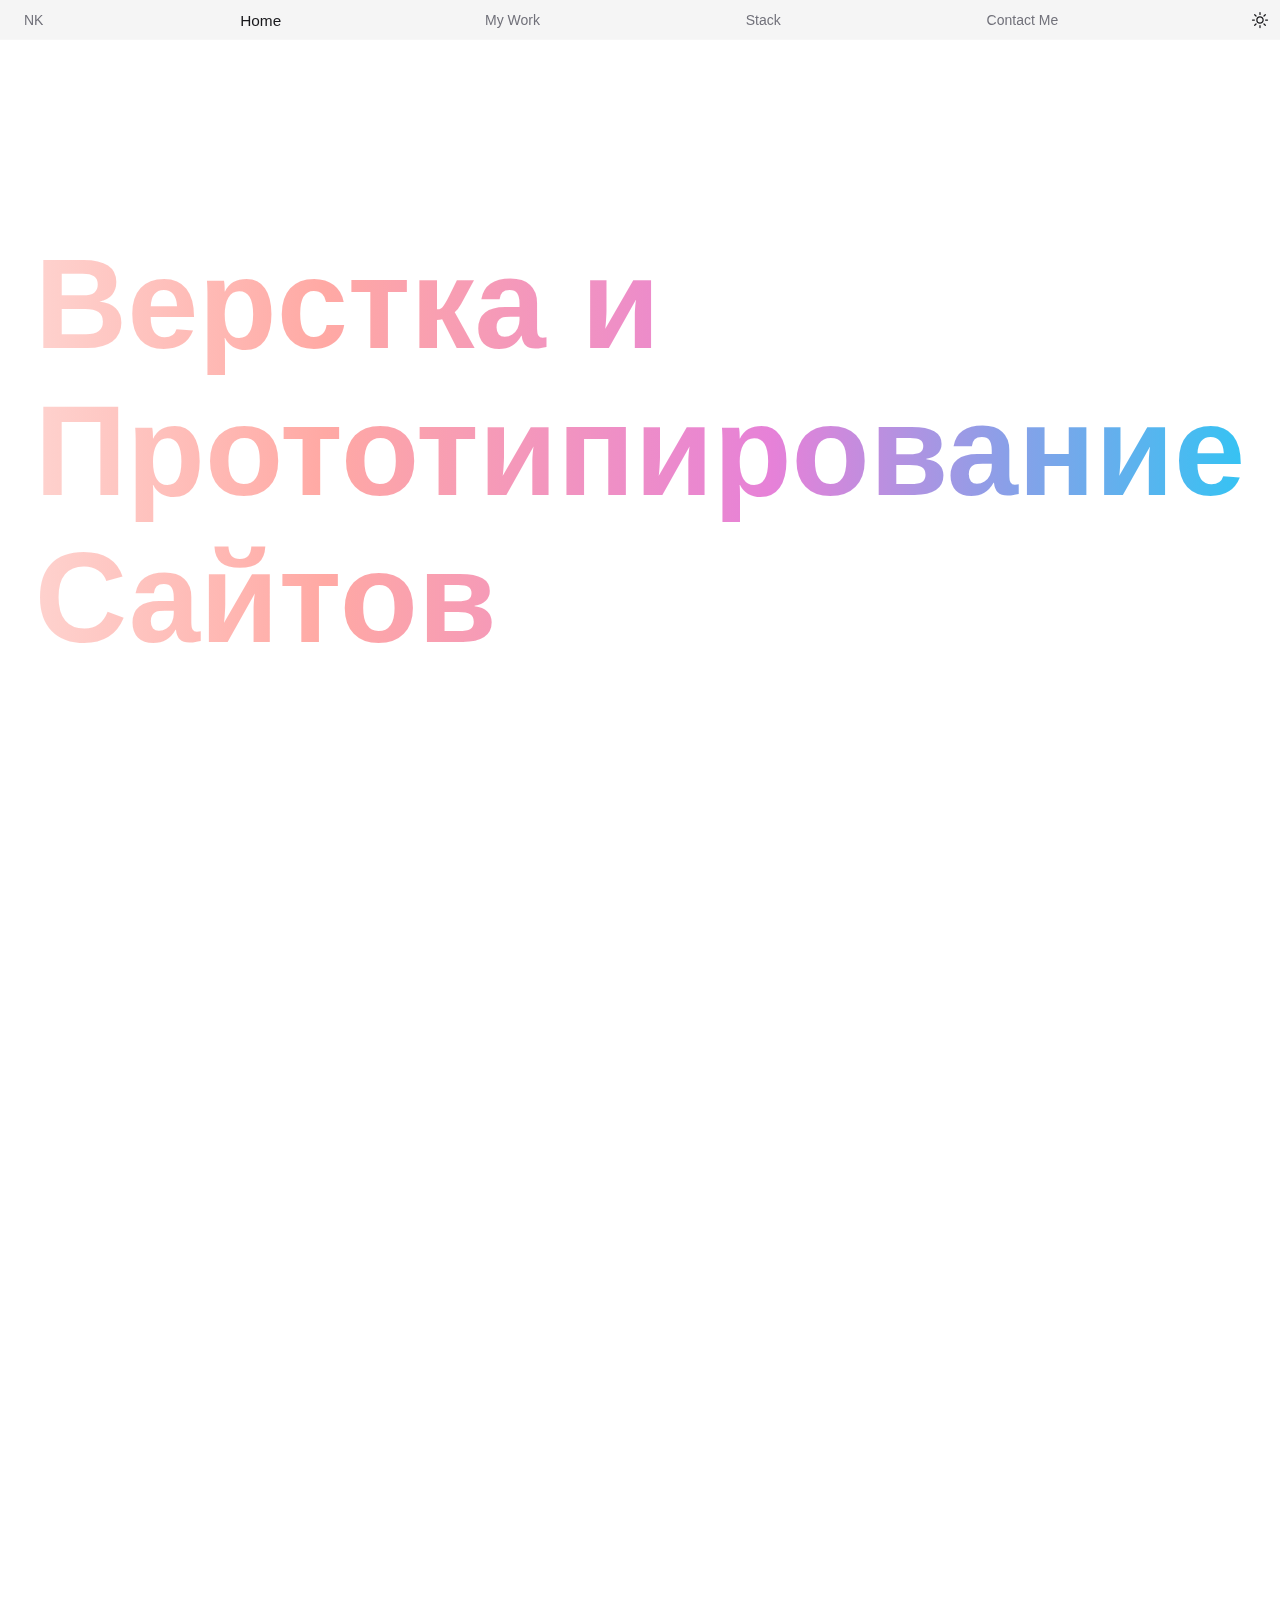
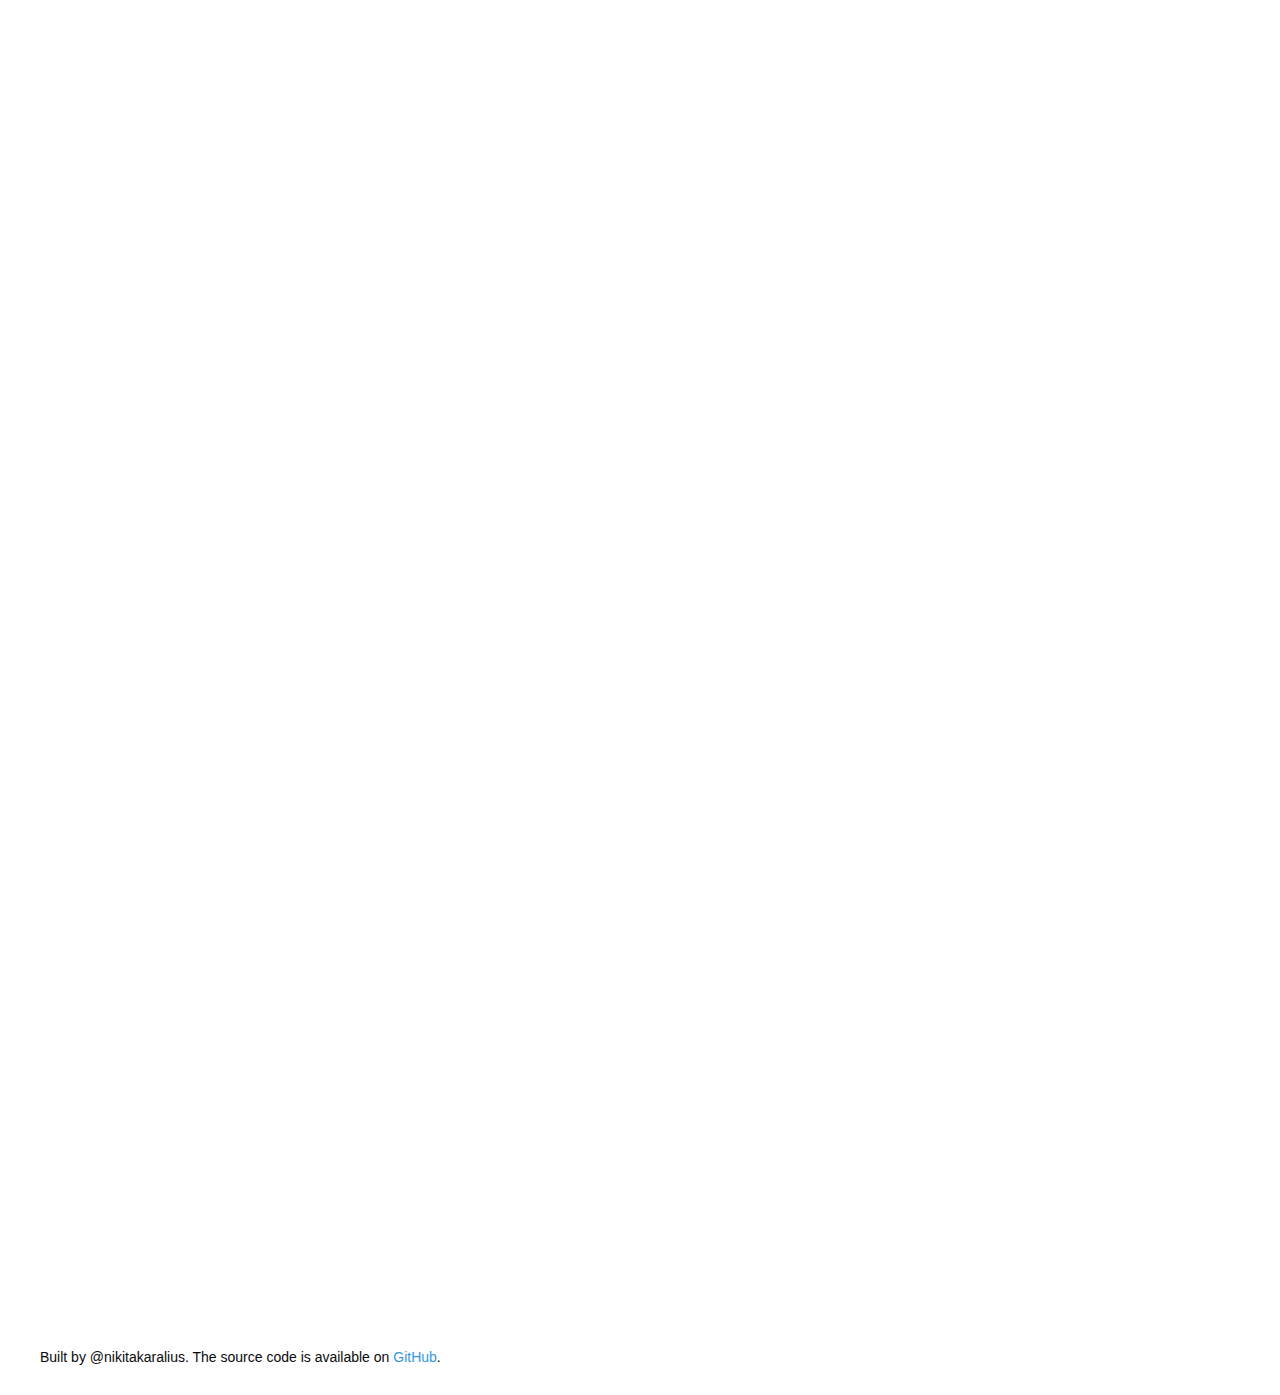
==== commit 60e083a5: "Another attempt to adapt to mobile devices" ====
--- a/index.html
+++ b/index.html
@@ -3,7 +3,7 @@
 <head>
   <meta charset="UTF-8">
   <meta name="viewport"
-        content="width=device-width, user-scalable=no, initial-scale=1.0, maximum-scale=1.0, minimum-scale=1.0">
+        content="width=device-width, user-scalable=no, initial-scale=1.0">
   <title>Nikita Karalyus</title>
   <link rel="stylesheet" href="main/css/styles.css">
   <script defer src="main/js/main.js"></script>
--- a/main/css/styles.css
+++ b/main/css/styles.css
@@ -57,11 +57,18 @@
   --shadow: rgba(255, 255, 255, 0.2);
 }
 
+@font-face {
+  font-family: "San Francisco";
+  font-weight: 400;
+  src: url("https://applesocial.s3.amazonaws.com/assets/styles/fonts/sanfrancisco/sanfranciscodisplay-regular-webfont.woff");
+}
+
 * {
   margin: 0;
   padding: 0;
   text-decoration: none;
-  font-family: 'Apple Symbols', sans-serif;
+  font-family: 'San Francisco', sans-serif;
+  font-size: 14px;
   font-weight: lighter;
   box-sizing: border-box;
   scroll-behavior: smooth;
@@ -130,9 +137,9 @@
   width: 20px;
   height: 20px;
   cursor: pointer;
-  background-color: var(--primary); /* Set the stroke color you want */
-  -webkit-mask: url("/main/img/navbar/theme-toggle.svg") center no-repeat;
-  mask: url("/main/img/navbar/theme-toggle.svg") center no-repeat;
+  background-color: var(--primary);
+  -webkit-mask: url("./../img/navbar/theme-toggle.svg") center no-repeat;
+  mask: url("./../img/navbar/theme-toggle.svg") center no-repeat;
   -webkit-mask-size: cover;
   mask-size: cover;
 }
@@ -173,6 +180,7 @@
 footer {
   padding: 20px 40px;
   border-top: 1px solid rgba(255, 255, 255, 0.1);
+  margin-bottom: 10px;
 }
 
 footer a {
@@ -263,14 +271,25 @@
 .stack-item {
   height: max(32%, 320px);
   width: max(32%, 320px);
+  backdrop-filter: blur(10px);
+  border-radius: 20px;
+  border: 1px solid var(--border);
+  box-shadow: 0 4px 4px 0 var(--shadow);
+  padding: 30px;
 }
 
 .stack-item p {
   margin-top: 10px;
+  min-height: 150px;
   font-size: 14px;
 }
 
-@media screen and (max-width: 768px) {
+.stack-item h2 {
+  font-size: 18px;
+  font-weight: bold;
+}
+
+@media screen and (max-width: 35em) {
   * {
     scroll-behavior: auto;
   }
@@ -411,8 +430,8 @@
   }
 
   .card {
-    width: 50vw;
-    height: 50vw;
+    width: 300px;
+    height: 300px;
   }
 
   .section-heading {
@@ -420,7 +439,11 @@
   }
 
   .carousel {
-    height: calc(50vw + 50px);
+    height: 350px;
+  }
+
+  .contact-form {
+    width: 95vw;
   }
 }
 
@@ -446,8 +469,7 @@
   margin-bottom: 5px;
 }
 
-input[type="text"],
-input[type="email"],
+input,
 textarea {
   width: 100%;
   padding: 10px;
@@ -463,8 +485,8 @@
   display: block;
   width: 100%;
   padding: 10px;
-  background-color: var(--chart-2);
-  color: var(--primary);
+  background-color: var(--primary);
+  color: var(--background);
   border: none;
   border-radius: 5px;
   cursor: pointer;
